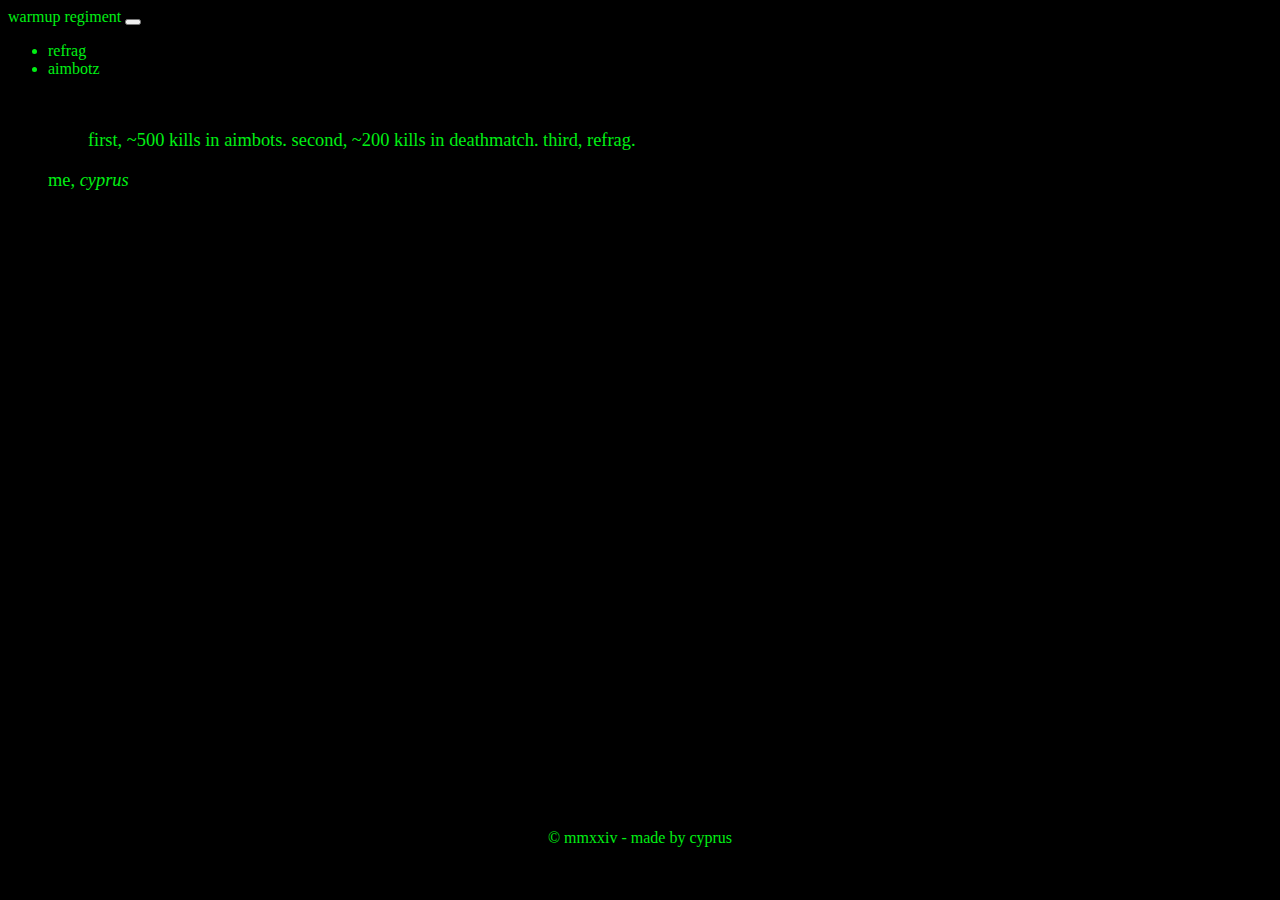
==== index.html @ 60c1d051 "Update index.html" ====
﻿<!DOCTYPE html>

<html lang="en" xmlns="http://www.w3.org/1999/xhtml">
<head>
    <meta charset="utf-8" />
    <meta name="viewport" content="width=device-width, initial-scale=1">
    <title>warmup regiment</title>
    <link href="https://cdn.jsdelivr.net/npm/bootstrap@5.3.2/dist/css/bootstrap.min.css" rel="stylesheet" integrity="sha384-T3c6CoIi6uLrA9TneNEoa7RxnatzjcDSCmG1MXxSR1GAsXEV/Dwwykc2MPK8M2HN" crossorigin="anonymous">
    <link rel="stylesheet" href="styles.css">

</head>
<body>

    <nav class="navbar navbar-expand-lg bg-body-tertiary">
        <div class="container-fluid">
            <a class="navbar-brand" href="#">warmup regiment</a>
            <button class="navbar-toggler" type="button" data-bs-toggle="collapse" data-bs-target="#navbarNavDropdown" aria-controls="navbarNavDropdown" aria-expanded="false" aria-label="Toggle navigation">
                <span class="navbar-toggler-icon"></span>
            </button>
            <div class="collapse navbar-collapse" id="navbarNavDropdown">
                <ul class="navbar-nav">
                    <!--  <li class="nav-item">
          <a class="nav-link active" aria-current="page" href="index.html">confirmation</a>
      </li>
      <li class="nav-item">
          <a class="nav-link active" aria-current="page" href="infopage.html">info</a>
      </li> -->
                    <li class="nav-item">
                        <a class="nav-link" href="https://play.refrag.gg/login">refrag</a>
                    </li>
                    <li class="nav-item">
                        <a class="nav-link" href="https://steamcommunity.com/sharedfiles/filedetails/?id=243702660">aimbotz</a>
                    </li>
                </ul>
            </div>
        </div>
    </nav>



    <script src="https://cdn.jsdelivr.net/npm/bootstrap@5.3.2/dist/js/bootstrap.bundle.min.js" integrity="sha384-C6RzsynM9kWDrMNeT87bh95OGNyZPhcTNXj1NW7RuBCsyN/o0jlpcV8Qyq46cDfL" crossorigin="anonymous"></script>
    <br />
    <div class="blockquote">
        <figure class="text-center">
            <blockquote class="blockquote">
                <p>first, ~500 kills in aimbots. second, ~200 kills in deathmatch. third, refrag.</p>
            </blockquote>
            <figcaption class="blockquote-footer">
                me, <cite title="Source Title">cyprus</cite>
            </figcaption>
        </figure>
    </div>

    <div class="container d-flex justify-content-center align-items-center">
        <iframe src="https://docs.google.com/forms/d/e/1FAIpQLSf2u3tB7qZt5Wc6VH-E7j2DwxWYlgUydK9nCLgiUpsjbh6ivw/viewform?embedded=true" width="400" height="600" frameborder="0" marginheight="0" marginwidth="0">Loading…</iframe>
    </div>

    <footer>
        <p>&copy; mmxxiv - made by cyprus</p>
    </footer>


</body>
</html>
---- styles.css ----
body {
	background-color: #000;
	color: rgb(0 239 20);
	
}

.blockquote {
	color: rgb(0 239 20);
	font-size: 1.15rem;
}

:root, [data-bs-theme=light] {
	--bs-tertiary-bg-rgb: 0,0,0;
	align-items: center;
}


.navbar-brand {
	padding-top: var(--bs-navbar-brand-padding-y);
	padding-bottom: var(--bs-navbar-brand-padding-y);
	margin-right: var(--bs-navbar-brand-margin-end);
	font-size: var(--bs-navbar-brand-font-size);
	color: rgb(0 239 20);
	text-decoration: none;
	white-space: nowrap;
}

.navbar-nav .nav-link.active, .navbar-nav .nav-link.show {
	color: rgb(0 239 20);
}

.nav-link {
	display: flex;
	padding: var(--bs-nav-link-padding-y) var(--bs-nav-link-padding-x);
	font-size: var(--bs-nav-link-font-size);
	font-weight: var(--bs-nav-link-font-weight);
	color: rgb(0 239 20);
	text-decoration: none;
	background: 0 0;
	border: 0;
	transition: color .15s ease-in-out,background-color .15s ease-in-out,border-color .15s ease-in-out;
}

footer {
	color: rgb(0 239 20);
	text-align: center;
	bottom: 0;
}
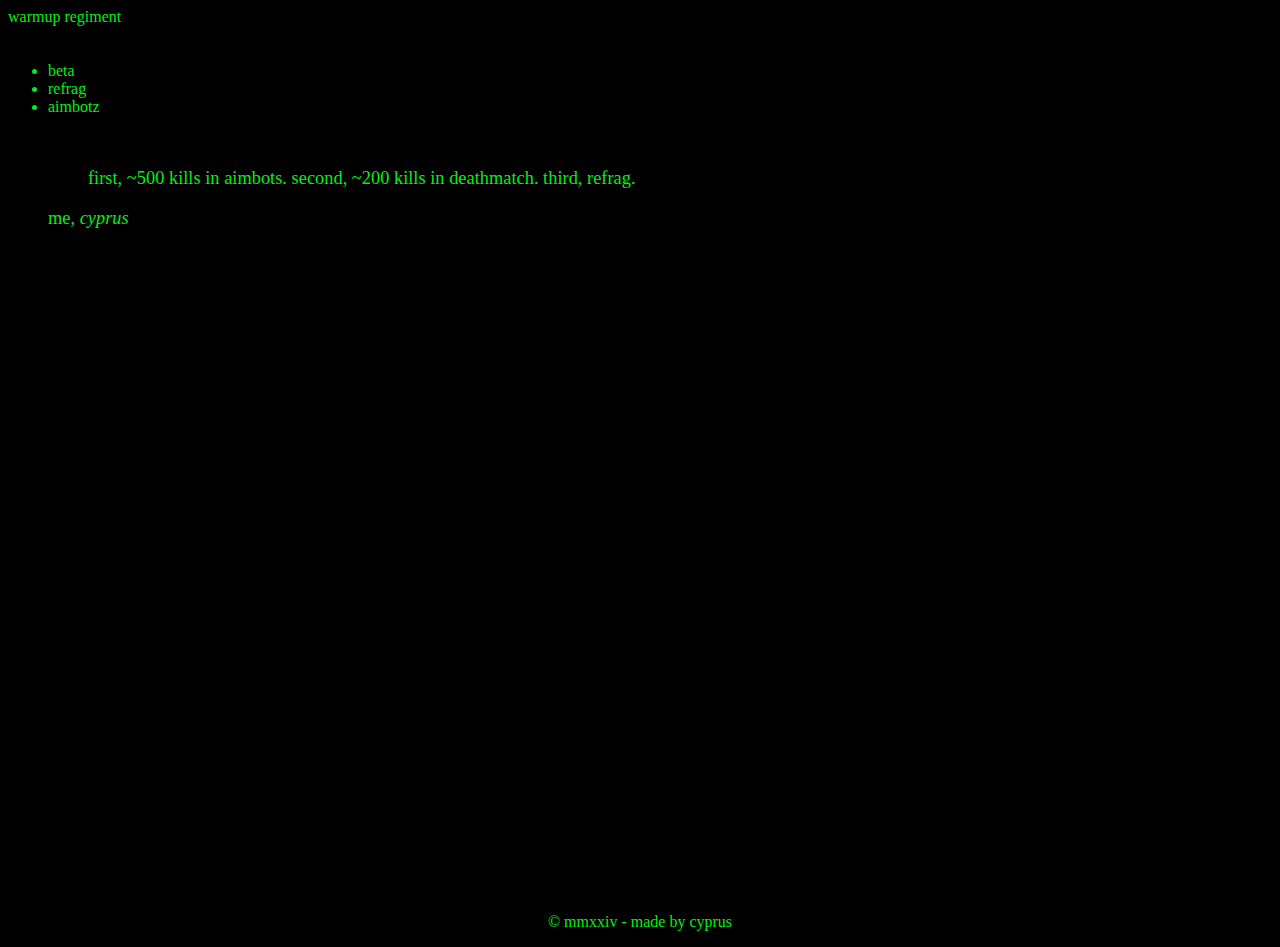
==== commit 0c64769b: "Update index.html" ====
--- a/index.html
+++ b/index.html
@@ -11,20 +11,18 @@
 </head>
 <body>
 
+<!-- nav bar -->
     <nav class="navbar navbar-expand-lg bg-body-tertiary">
         <div class="container-fluid">
-            <a class="navbar-brand" href="#">warmup regiment</a>
+            <a class="navbar-brand" href="index.html">warmup regiment</a>
             <button class="navbar-toggler" type="button" data-bs-toggle="collapse" data-bs-target="#navbarNavDropdown" aria-controls="navbarNavDropdown" aria-expanded="false" aria-label="Toggle navigation">
                 <span class="navbar-toggler-icon"></span>
             </button>
             <div class="collapse navbar-collapse" id="navbarNavDropdown">
                 <ul class="navbar-nav">
-                    <!--  <li class="nav-item">
-          <a class="nav-link active" aria-current="page" href="index.html">confirmation</a>
-      </li>
-      <li class="nav-item">
-          <a class="nav-link active" aria-current="page" href="infopage.html">info</a>
-      </li> -->
+                    <li class="nav-item">
+                        <a class="nav-link" href="beta.html">beta</a>
+                    </li>
                     <li class="nav-item">
                         <a class="nav-link" href="https://play.refrag.gg/login">refrag</a>
                     </li>
@@ -35,8 +33,7 @@
             </div>
         </div>
     </nav>
-
-
+<!-- nav bar end -->
 
     <script src="https://cdn.jsdelivr.net/npm/bootstrap@5.3.2/dist/js/bootstrap.bundle.min.js" integrity="sha384-C6RzsynM9kWDrMNeT87bh95OGNyZPhcTNXj1NW7RuBCsyN/o0jlpcV8Qyq46cDfL" crossorigin="anonymous"></script>
     <br />
@@ -51,6 +48,12 @@
         </figure>
     </div>
 
+
+<!-- checklist start -->
+<!-- checklist end -->
+
+<!-- footer start -->
+
     <div class="container d-flex justify-content-center align-items-center">
         <iframe src="https://docs.google.com/forms/d/e/1FAIpQLSf2u3tB7qZt5Wc6VH-E7j2DwxWYlgUydK9nCLgiUpsjbh6ivw/viewform?embedded=true" width="400" height="600" frameborder="0" marginheight="0" marginwidth="0">Loading…</iframe>
     </div>
@@ -59,6 +62,7 @@
         <p>&copy; mmxxiv - made by cyprus</p>
     </footer>
 
+    <!-- footer end -->
 
 </body>
 </html>--- a/styles.css
+++ b/styles.css
@@ -1,6 +1,7 @@
 body {
 	background-color: #000;
 	color: rgb(0 239 20);
+	font-family: Brougham, Consolas, Calibri;
 	
 }
 
@@ -14,6 +15,55 @@
 	align-items: center;
 }
 
+.navbar navbar-expand-lg bg-body-tertiary {
+	font-family: Calibri;
+}
+
+.container {
+	max-width: 600px;
+	margin: 20px auto;
+	padding: 20px;
+	border-radius: 8px;
+	box-shadow: 0 0 10px rgba(0, 0, 0, 0.1);
+	text-align: center;
+}
+
+h1 {
+	text-align: center;
+	margin-bottom: 20px;
+}
+
+label {
+	display: block;
+	margin-bottom: 10px;
+	font-weight: bold;
+}
+
+.checkbox-group {
+	display: inline-block;
+	margin-bottom: 0; /* Add space between checkboxes */
+}
+
+	.checkbox-group label {
+		display: block;
+		margin-bottom: 10px;
+	}
+
+button {
+	display: block;
+	width: 100%;
+	padding: 10px;
+	background-color: #000;
+	color: #00ff00;
+	border: none;
+	border-radius: 5px;
+	cursor: pointer;
+}
+
+	button:hover {
+		background-color: #00ff00;
+		color: black;
+	}
 
 .navbar-brand {
 	padding-top: var(--bs-navbar-brand-padding-y);
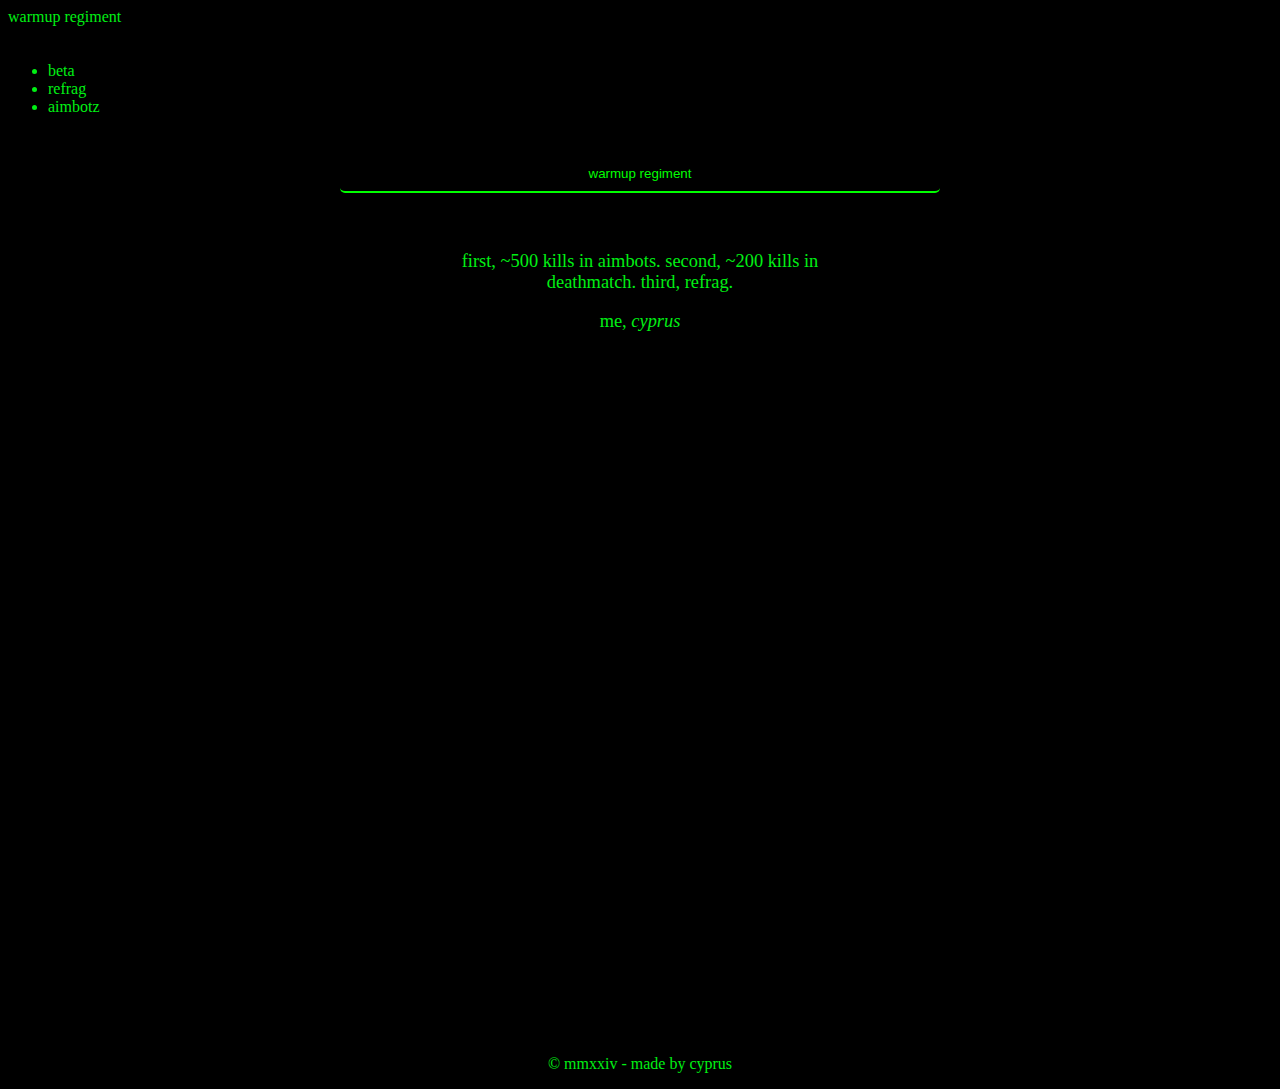
==== commit 734a11fa: "styling changes" ====
--- a/index.html
+++ b/index.html
@@ -7,6 +7,8 @@
     <title>warmup regiment</title>
     <link href="https://cdn.jsdelivr.net/npm/bootstrap@5.3.2/dist/css/bootstrap.min.css" rel="stylesheet" integrity="sha384-T3c6CoIi6uLrA9TneNEoa7RxnatzjcDSCmG1MXxSR1GAsXEV/Dwwykc2MPK8M2HN" crossorigin="anonymous">
     <link rel="stylesheet" href="styles.css">
+
+    <script src="https://cdn.jsdelivr.net/npm/bootstrap@5.3.2/dist/js/bootstrap.bundle.min.js" integrity="sha384-C6RzsynM9kWDrMNeT87bh95OGNyZPhcTNXj1NW7RuBCsyN/o0jlpcV8Qyq46cDfL" crossorigin="anonymous"></script>
 
 </head>
 <body>
@@ -33,24 +35,32 @@
             </div>
         </div>
     </nav>
-<!-- nav bar end -->
 
-    <script src="https://cdn.jsdelivr.net/npm/bootstrap@5.3.2/dist/js/bootstrap.bundle.min.js" integrity="sha384-C6RzsynM9kWDrMNeT87bh95OGNyZPhcTNXj1NW7RuBCsyN/o0jlpcV8Qyq46cDfL" crossorigin="anonymous"></script>
-    <br />
-    <div class="blockquote">
-        <figure class="text-center">
-            <blockquote class="blockquote">
-                <p>first, ~500 kills in aimbots. second, ~200 kills in deathmatch. third, refrag.</p>
-            </blockquote>
-            <figcaption class="blockquote-footer">
-                me, <cite title="Source Title">cyprus</cite>
-            </figcaption>
-        </figure>
+
+    <div class="container">
+        <!-- Button to trigger collapse -->
+        <button class="btn dropdownbtn" type="button" data-bs-toggle="collapse" data-bs-target="#collapseExample" aria-expanded="false" aria-controls="collapseExample">
+            warmup regiment
+        </button>
+        <!-- Collapsible content -->
+        <div class="collapse" id="collapseExample">
+            <div class="blockquote">
+                <figure class="text-center">
+                    <blockquote class="blockquote">
+                        <br />
+                        <p>first, ~500 kills in aimbots. second, ~200 kills in deathmatch. third, refrag.</p>
+                    </blockquote>
+                    <figcaption class="blockquote-footer">
+                        me, <cite title="Source Title">cyprus</cite>
+                    </figcaption>
+                </figure>
+            </div>
+        </div>
     </div>
 
 
 <!-- checklist start -->
-<!-- checklist end -->
+
 
 <!-- footer start -->
 
@@ -62,7 +72,7 @@
         <p>&copy; mmxxiv - made by cyprus</p>
     </footer>
 
-    <!-- footer end -->
+
 
 </body>
 </html>--- a/styles.css
+++ b/styles.css
@@ -17,6 +17,7 @@
 
 .navbar navbar-expand-lg bg-body-tertiary {
 	font-family: Calibri;
+	color: red;
 }
 
 .container {
@@ -27,6 +28,21 @@
 	box-shadow: 0 0 10px rgba(0, 0, 0, 0.1);
 	text-align: center;
 }
+
+.dropdownbtn {
+	background-color: transparent;
+	border: none;
+	border-bottom: 2px solid #00ff00; /* Green line at the bottom */
+	color: #00ff00; /* Green text */
+	transition: color 0.3s, border-color 0.3s; /* Smooth transition */
+}
+
+
+
+	.dropdownbtn:hover {
+		color: red; /* Change text color on hover */
+		border-color: red; /* Change border color on hover */
+	}
 
 h1 {
 	text-align: center;
@@ -75,6 +91,14 @@
 	white-space: nowrap;
 }
 
+.navbar-brand:hover{
+	color: red;
+}
+
+.nav-item:hover{
+	color: red;
+}
+
 .navbar-nav .nav-link.active, .navbar-nav .nav-link.show {
 	color: rgb(0 239 20);
 }
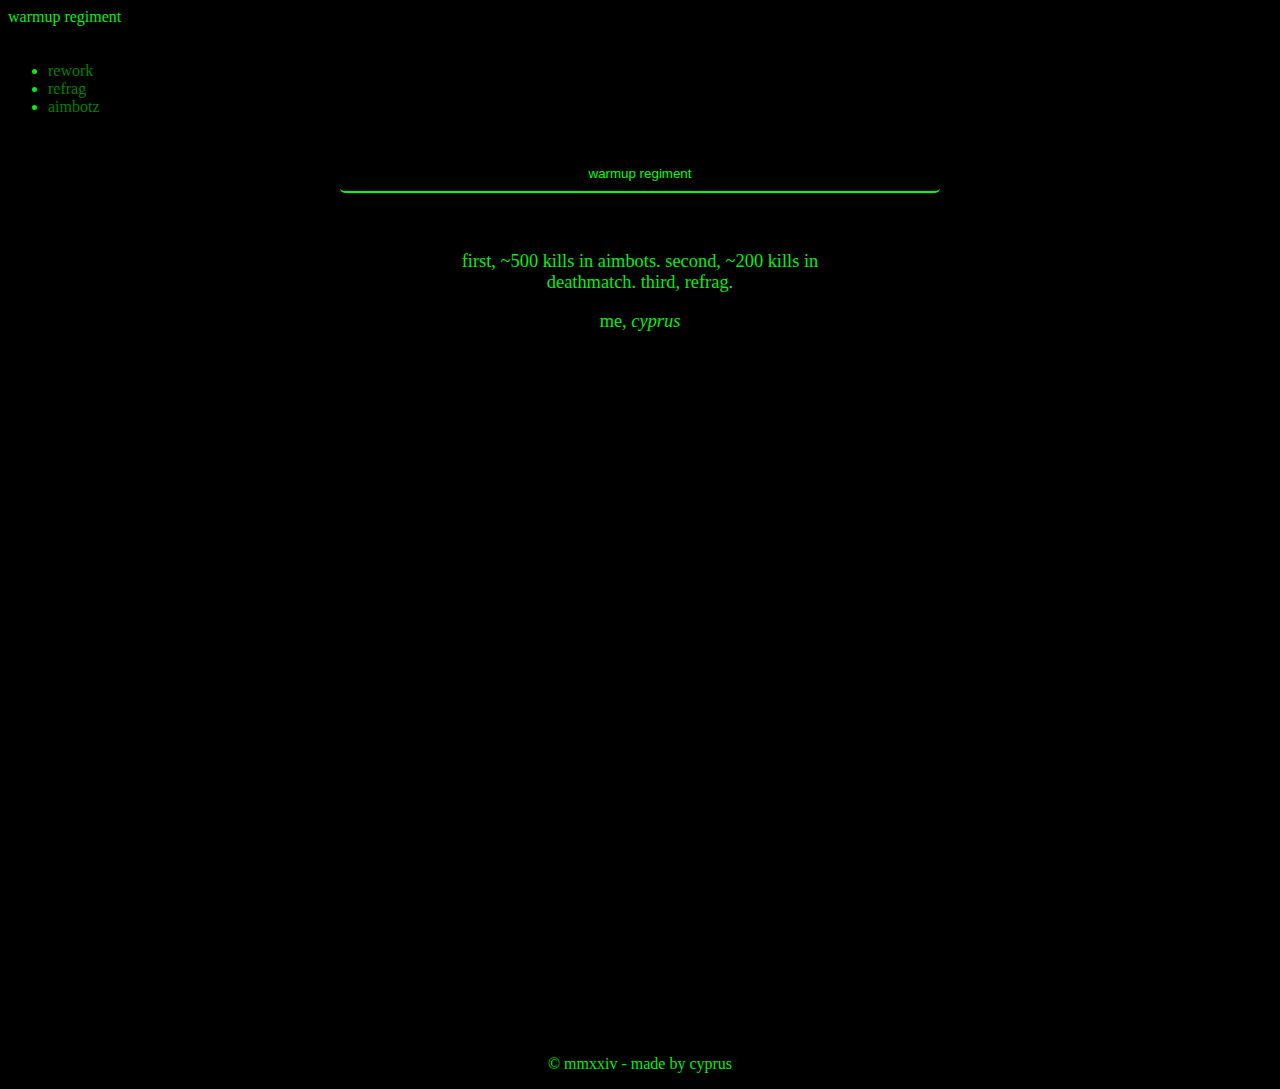
==== commit b80b22b6: "big update" ====
--- a/index.html
+++ b/index.html
@@ -23,7 +23,7 @@
             <div class="collapse navbar-collapse" id="navbarNavDropdown">
                 <ul class="navbar-nav">
                     <li class="nav-item">
-                        <a class="nav-link" href="beta.html">beta</a>
+                        <a class="nav-link" href="rework.hmtl">rework</a>
                     </li>
                     <li class="nav-item">
                         <a class="nav-link" href="https://play.refrag.gg/login">refrag</a>
--- a/styles.css
+++ b/styles.css
@@ -91,16 +91,26 @@
 	white-space: nowrap;
 }
 
-.navbar-brand:hover{
+	.navbar-brand:hover {
+		color: red;
+	}
+
+
+.navbar-nav .nav-link.active, .navbar-nav .nav-link.show {
+	color: rgb(0 239 20);
+}
+
+
+.nav-item:hover {
 	color: red;
 }
 
-.nav-item:hover{
-	color: red;
+.navbar-nav .nav-link {
+	color: green;
 }
 
-.navbar-nav .nav-link.active, .navbar-nav .nav-link.show {
-	color: rgb(0 239 20);
+.navbar-nav .nan-link:hover {
+	color: red;
 }
 
 .nav-link {
@@ -108,13 +118,14 @@
 	padding: var(--bs-nav-link-padding-y) var(--bs-nav-link-padding-x);
 	font-size: var(--bs-nav-link-font-size);
 	font-weight: var(--bs-nav-link-font-weight);
-	color: rgb(0 239 20);
+	color: red;
 	text-decoration: none;
 	background: 0 0;
 	border: 0;
 	transition: color .15s ease-in-out,background-color .15s ease-in-out,border-color .15s ease-in-out;
 }
 
+
 footer {
 	color: rgb(0 239 20);
 	text-align: center;
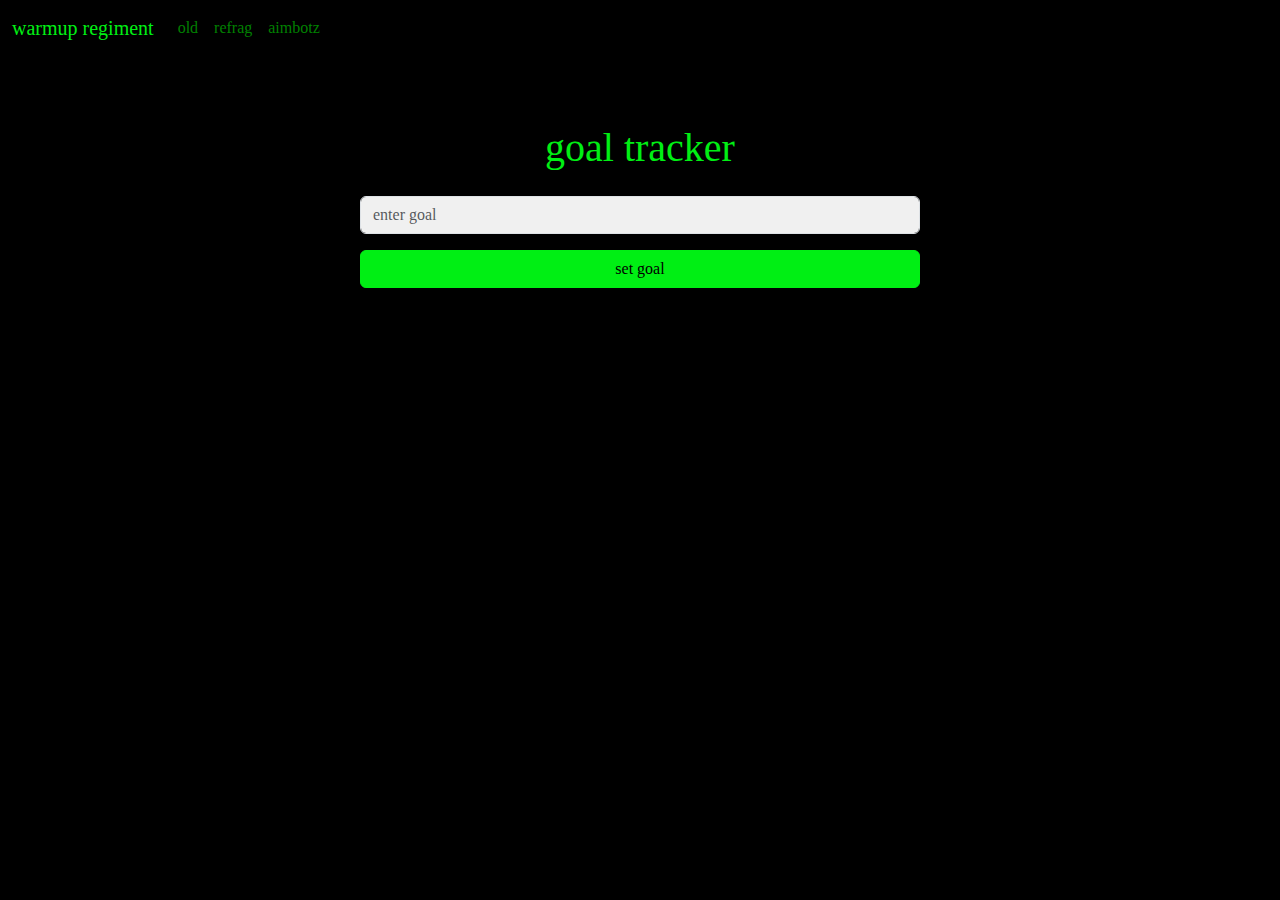
==== commit 3f88f4aa: "major" ====
--- a/index.html
+++ b/index.html
@@ -1,19 +1,75 @@
 ﻿<!DOCTYPE html>
-
-<html lang="en" xmlns="http://www.w3.org/1999/xhtml">
+<html lang="en">
 <head>
-    <meta charset="utf-8" />
-    <meta name="viewport" content="width=device-width, initial-scale=1">
-    <title>warmup regiment</title>
-    <link href="https://cdn.jsdelivr.net/npm/bootstrap@5.3.2/dist/css/bootstrap.min.css" rel="stylesheet" integrity="sha384-T3c6CoIi6uLrA9TneNEoa7RxnatzjcDSCmG1MXxSR1GAsXEV/Dwwykc2MPK8M2HN" crossorigin="anonymous">
+    <meta charset="UTF-8">
+    <meta name="viewport" content="width=device-width, initial-scale=1.0">
+    <title>Goal Tracker</title>
+    <link href="https://cdn.jsdelivr.net/npm/bootstrap@5.3.2/dist/css/bootstrap.min.css" rel="stylesheet">
     <link rel="stylesheet" href="styles.css">
-
-    <script src="https://cdn.jsdelivr.net/npm/bootstrap@5.3.2/dist/js/bootstrap.bundle.min.js" integrity="sha384-C6RzsynM9kWDrMNeT87bh95OGNyZPhcTNXj1NW7RuBCsyN/o0jlpcV8Qyq46cDfL" crossorigin="anonymous"></script>
-
+    <style>
+        body {
+            text-transform: lowercase;
+        }
+
+        .goal-card {
+            margin-bottom: 20px;
+            background-color: #f0f0f0; /* Set the background color to gray */
+        }
+
+        .form-control {
+            background-color: #f0f0f0; /* Set the background color of input box to gray */
+        }
+
+        .btn-set-goal {
+            background-color: green; /* Set the background color of the button to green */
+            border-color: green; /* Set the border color of the button to green */
+        }
+
+        .checkmark {
+            color: green;
+        }
+
+        .form-check-input {
+            margin-right: 10px;
+        }
+
+        .form-check-inline .form-check-label {
+            margin-left: 10px; /* Increase margin between checkboxes and labels */
+        }
+
+        .close-icon {
+            position: absolute;
+            top: 5px;
+            right: 5px;
+            cursor: pointer;
+            font-size: 24px; /* Adjust the font size to make the close icon larger */
+        }
+
+        .completion-message {
+            font-size: 14px; /* Set smaller font size for the completion message */
+        }
+
+        .card-title {
+            font-weight: bold; /* Set the font weight to bold for goals text */
+        }
+
+
+
+        .btn-set-goal {
+            color: black;
+            background-color: rgb(0 239 20);
+            border-color: rgb(0 239 20);
+        }
+
+            .btn-set-goal:hover {
+                color: black;
+                background-color: red;
+            }
+    </style>
 </head>
 <body>
 
-<!-- nav bar -->
+
     <nav class="navbar navbar-expand-lg bg-body-tertiary">
         <div class="container-fluid">
             <a class="navbar-brand" href="index.html">warmup regiment</a>
@@ -23,7 +79,7 @@
             <div class="collapse navbar-collapse" id="navbarNavDropdown">
                 <ul class="navbar-nav">
                     <li class="nav-item">
-                        <a class="nav-link" href="rework.hmtl">rework</a>
+                        <a class="nav-link" href="old.html">old</a>
                     </li>
                     <li class="nav-item">
                         <a class="nav-link" href="https://play.refrag.gg/login">refrag</a>
@@ -37,42 +93,164 @@
     </nav>
 
 
-    <div class="container">
-        <!-- Button to trigger collapse -->
-        <button class="btn dropdownbtn" type="button" data-bs-toggle="collapse" data-bs-target="#collapseExample" aria-expanded="false" aria-controls="collapseExample">
-            warmup regiment
-        </button>
-        <!-- Collapsible content -->
-        <div class="collapse" id="collapseExample">
-            <div class="blockquote">
-                <figure class="text-center">
-                    <blockquote class="blockquote">
-                        <br />
-                        <p>first, ~500 kills in aimbots. second, ~200 kills in deathmatch. third, refrag.</p>
-                    </blockquote>
-                    <figcaption class="blockquote-footer">
-                        me, <cite title="Source Title">cyprus</cite>
-                    </figcaption>
-                </figure>
+    <div class="container mt-5">
+        <h1 class="mb-4">goal tracker</h1>
+        <form id="goal-form">
+            <div class="mb-3">
+                <label for="goals" class="form-label"></label>
+                <input type="text" class="form-control" id="goals" placeholder="enter goal">
             </div>
-        </div>
+            <button type="submit" class="btn btn-primary btn-set-goal">set goal</button>
+        </form>
+
+        <div id="goal-cards" class="mt-4"></div>
     </div>
 
-
-<!-- checklist start -->
-
-
-<!-- footer start -->
-
-    <div class="container d-flex justify-content-center align-items-center">
-        <iframe src="https://docs.google.com/forms/d/e/1FAIpQLSf2u3tB7qZt5Wc6VH-E7j2DwxWYlgUydK9nCLgiUpsjbh6ivw/viewform?embedded=true" width="400" height="600" frameborder="0" marginheight="0" marginwidth="0">Loading…</iframe>
-    </div>
-
-    <footer>
-        <p>&copy; mmxxiv - made by cyprus</p>
-    </footer>
-
-
+    <script>
+        document.addEventListener('DOMContentLoaded', function () {
+            const goalForm = document.getElementById('goal-form');
+            const goalInput = document.getElementById('goals');
+            const goalCardsContainer = document.getElementById('goal-cards');
+
+            // Function to create a goal card
+            function createGoalCard(goalText) {
+                const card = document.createElement('div');
+                card.classList.add('card', 'goal-card');
+                card.innerHTML = `
+                                <div class="card-body">
+                                    <span class="close-icon" aria-hidden="true">&times;</span>
+                                    <h5 class="card-title">${goalText}</h5>
+                                    <div class="checkmarks" id="checkmarks-${goalText.replace(/\s+/g, '-').toLowerCase()}"></div>
+                                    <p class="progress-text">Next check off available in <span id="countdown"></span></p>
+                                    <div class="form-check form-check-inline" id="checkOffContainer"></div>
+                                </div>
+                            `;
+                goalCardsContainer.appendChild(card);
+
+                // Countdown timer for check off availability
+                const countdownElement = card.querySelector('#countdown');
+                const checkOffContainer = card.querySelector('#checkOffContainer');
+                const checkmarksContainer = card.querySelector(`#checkmarks-${goalText.replace(/\s+/g, '-').toLowerCase()}`);
+
+                const today = new Date();
+                today.setHours(22, 0, 0, 0); // 10 PM NZT
+
+                function updateCountdown() {
+                    const now = new Date();
+                    const distance = today - now;
+
+                    const days = Math.floor(distance / (1000 * 60 * 60 * 24));
+                    const hours = Math.floor((distance % (1000 * 60 * 60 * 24)) / (1000 * 60 * 60));
+                    const minutes = Math.floor((distance % (1000 * 60 * 60)) / (1000 * 60));
+                    const seconds = Math.floor((distance % (1000 * 60)) / 1000);
+
+                    countdownElement.innerHTML = `${days}d ${hours}h ${minutes}m ${seconds}s`;
+
+                    if (distance <= 0) {
+                        clearInterval(countdownInterval);
+                        countdownElement.innerHTML = 'Now';
+                        enableCheckOff();
+                    }
+                }
+
+                const countdownInterval = setInterval(updateCountdown, 1000);
+                updateCountdown();
+
+                // Function to enable check-off
+                function enableCheckOff() {
+                    const completionData = JSON.parse(localStorage.getItem('completionData')) || {};
+                    const goalCompletionData = completionData[goalText] || {};
+                    const todayKey = new Date().toISOString().split('T')[0];
+                    const isCompleted = goalCompletionData[todayKey] || false;
+
+                    if (!isCompleted) {
+                        const daysOfWeek = ['Mon', 'Tue', 'Wed', 'Thu', 'Fri', 'Sat', 'Sun'];
+                        for (let i = 0; i < 7; i++) {
+                            const checkboxContainer = document.createElement('div');
+                            checkboxContainer.classList.add('form-check', 'form-check-inline');
+
+                            const checkbox = document.createElement('input');
+                            checkbox.classList.add('form-check-input');
+                            checkbox.type = 'checkbox';
+                            checkbox.id = `checkOff-${i}`;
+                            checkbox.value = '';
+                            checkbox.disabled = false;
+                            checkbox.checked = false;
+                            checkboxContainer.appendChild(checkbox);
+
+                            const label = document.createElement('label');
+                            label.classList.add('form-check-label');
+                            label.htmlFor = `checkOff-${i}`;
+                            label.innerText = daysOfWeek[i]; // Display abbreviated day names
+                            checkboxContainer.appendChild(label);
+
+                            checkOffContainer.appendChild(checkboxContainer);
+                        }
+                    } else {
+                        const message = document.createElement('p');
+                        message.classList.add('completion-message'); // Add class to style the completion message
+                        message.innerText = 'You have already completed your task for today.';
+                        checkOffContainer.appendChild(message);
+                    }
+                }
+
+                enableCheckOff();
+
+                // Function to handle task completion
+                checkOffContainer.addEventListener('change', function (event) {
+                    if (event.target.type === 'checkbox') {
+                        const completionData = JSON.parse(localStorage.getItem('completionData')) || {};
+                        const goalCompletionData = completionData[goalText] || {};
+                        const todayKey = new Date().toISOString().split('T')[0];
+                        goalCompletionData[todayKey] = true;
+                        completionData[goalText] = goalCompletionData;
+                        localStorage.setItem('completionData', JSON.stringify(completionData));
+                        event.target.disabled = true;
+                        updateCheckmarks();
+                    }
+                });
+
+                // Function to update checkmarks
+                function updateCheckmarks() {
+                    const completionData = JSON.parse(localStorage.getItem('completionData')) || {};
+                    const goalCompletionData = completionData[goalText] || {};
+                    const completedDays = Object.values(goalCompletionData).filter(day => day).length;
+                    checkmarksContainer.innerHTML = '';
+                    for (let i = 0; i < completedDays; i++) {
+                        const checkmark = document.createElement('span');
+                        checkmark.classList.add('checkmark');
+                        checkmark.innerHTML = '&#10003;'; // Checkmark symbol
+                        checkmarksContainer.appendChild(checkmark);
+                    }
+                }
+            }
+
+            // Load goals from local storage if available
+            const storedGoals = JSON.parse(localStorage.getItem('goals')) || [];
+
+            // Render existing goals
+            storedGoals.forEach(goal => {
+                createGoalCard(goal);
+            });
+
+            // Function to update local storage
+            function updateLocalStorage(goals) {
+                localStorage.setItem('goals', JSON.stringify(goals));
+            }
+
+            // Function to handle goal form submission
+            goalForm.addEventListener('submit', function (event) {
+                event.preventDefault();
+                const goalText = goalInput.value.trim();
+                if (goalText !== '') {
+                    createGoalCard(goalText);
+                    storedGoals.push(goalText);
+                    updateLocalStorage(storedGoals);
+                    goalInput.value = '';
+                }
+            });
+        });
+    </script>
 
 </body>
-</html>+</html>
--- a/styles.css
+++ b/styles.css
@@ -4,6 +4,8 @@
 	font-family: Brougham, Consolas, Calibri;
 	
 }
+
+
 
 .blockquote {
 	color: rgb(0 239 20);
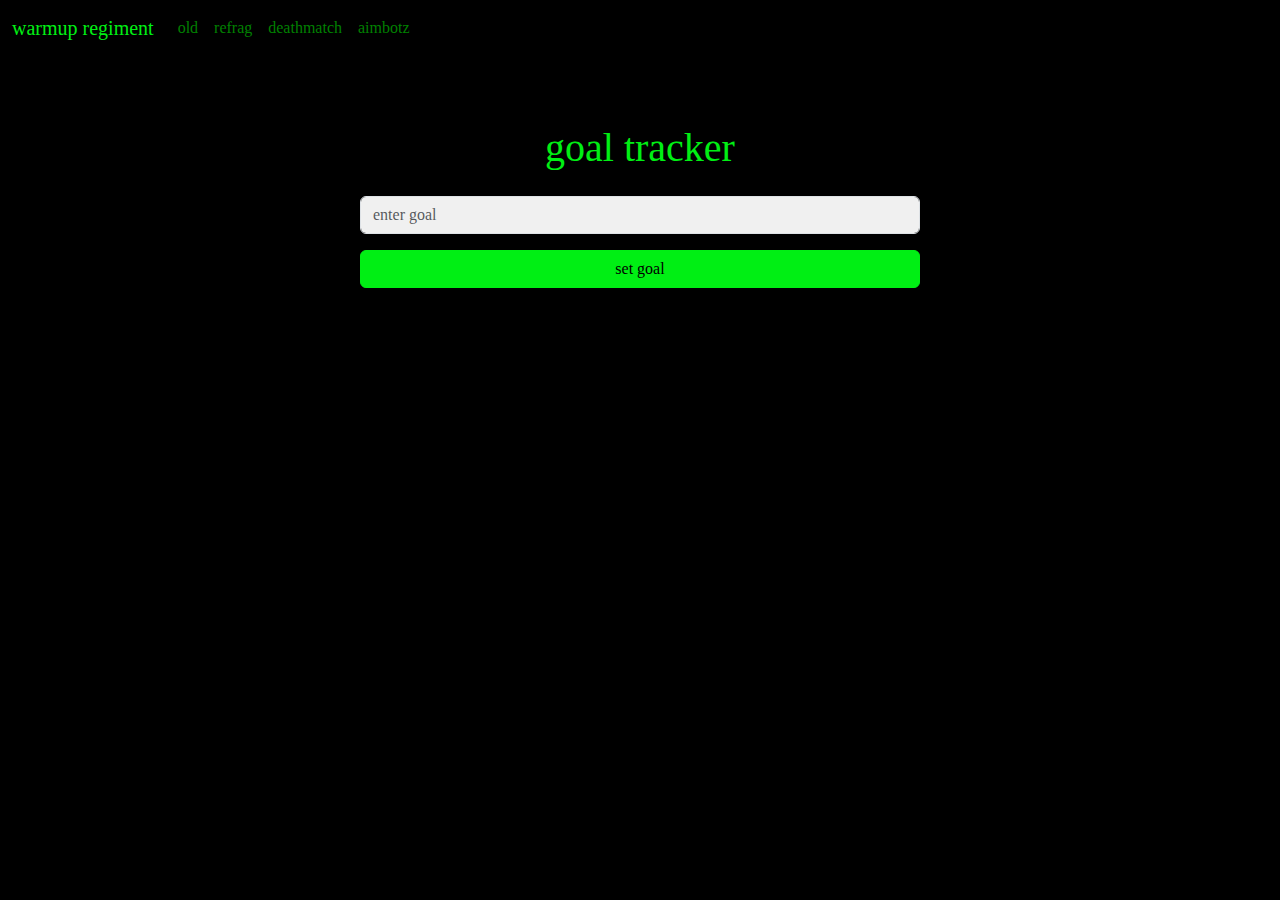
==== commit e0b21e56: "update" ====
--- a/index.html
+++ b/index.html
@@ -83,6 +83,9 @@
                     </li>
                     <li class="nav-item">
                         <a class="nav-link" href="https://play.refrag.gg/login">refrag</a>
+                    </li>
+                    <li class="nav-item">
+                        <a class="nav-link" href="https://pracc.com/play">deathmatch</a>
                     </li>
                     <li class="nav-item">
                         <a class="nav-link" href="https://steamcommunity.com/sharedfiles/filedetails/?id=243702660">aimbotz</a>
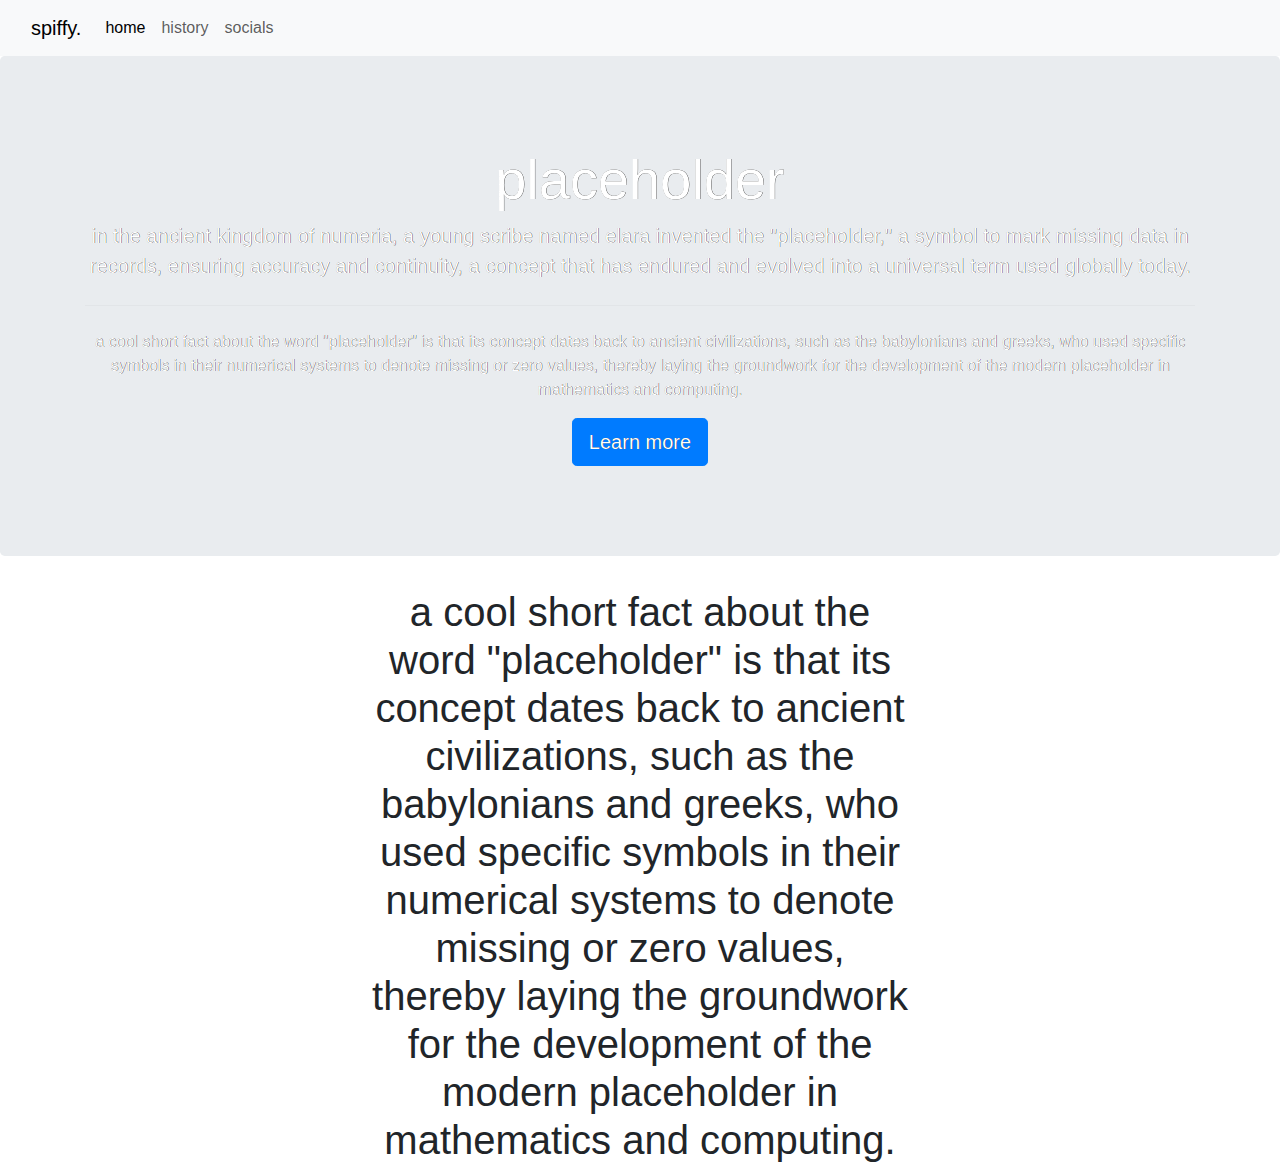
==== commit bedb579f: "first commit" ====
--- a/index.html
+++ b/index.html
@@ -1,259 +1,102 @@
-﻿<!DOCTYPE html>
+﻿<!doctype html>
 <html lang="en">
 <head>
-    <meta charset="UTF-8">
-    <meta name="viewport" content="width=device-width, initial-scale=1.0">
-    <title>Goal Tracker</title>
-    <link href="https://cdn.jsdelivr.net/npm/bootstrap@5.3.2/dist/css/bootstrap.min.css" rel="stylesheet">
+
+    <meta charset="utf-8">
+    <meta name="viewport" content="width=device-width, initial-scale=1">
+
+    <!-- attached pages -->
+    <script src="myscripts.js"></script>
     <link rel="stylesheet" href="styles.css">
-    <style>
-        body {
-            text-transform: lowercase;
-        }
-
-        .goal-card {
-            margin-bottom: 20px;
-            background-color: #f0f0f0; /* Set the background color to gray */
-        }
-
-        .form-control {
-            background-color: #f0f0f0; /* Set the background color of input box to gray */
-        }
-
-        .btn-set-goal {
-            background-color: green; /* Set the background color of the button to green */
-            border-color: green; /* Set the border color of the button to green */
-        }
-
-        .checkmark {
-            color: green;
-        }
-
-        .form-check-input {
-            margin-right: 10px;
-        }
-
-        .form-check-inline .form-check-label {
-            margin-left: 10px; /* Increase margin between checkboxes and labels */
-        }
-
-        .close-icon {
-            position: absolute;
-            top: 5px;
-            right: 5px;
-            cursor: pointer;
-            font-size: 24px; /* Adjust the font size to make the close icon larger */
-        }
-
-        .completion-message {
-            font-size: 14px; /* Set smaller font size for the completion message */
-        }
-
-        .card-title {
-            font-weight: bold; /* Set the font weight to bold for goals text */
-        }
+    <link rel="stylesheet" href="bootstrap.css" />
 
 
 
-        .btn-set-goal {
-            color: black;
-            background-color: rgb(0 239 20);
-            border-color: rgb(0 239 20);
-        }
+    <!-- bootstrap -->
+    <link href="https://cdn.jsdelivr.net/npm/bootstrap@5.3.2/dist/css/bootstrap.min.css" rel="stylesheet">
+    <link href="https://stackpath.bootstrapcdn.com/bootstrap/4.5.2/css/bootstrap.min.css" rel="stylesheet">
+    <link href="https://maxcdn.bootstrapcdn.com/bootstrap/5.3.0/css/bootstrap.min.css" rel="stylesheet">
+    <link href="https://maxcdn.bootstrapcdn.com/bootstrap/4.5.2/css/bootstrap.min.css" rel="stylesheet">
 
-            .btn-set-goal:hover {
-                color: black;
-                background-color: red;
-            }
-    </style>
+    <title>placeholder</title>
+
 </head>
 <body>
 
-
+    <!-- nav bar -->
     <nav class="navbar navbar-expand-lg bg-body-tertiary">
         <div class="container-fluid">
-            <a class="navbar-brand" href="index.html">warmup regiment</a>
+            <a class="navbar-brand" href="#">spiffy.</a>
             <button class="navbar-toggler" type="button" data-bs-toggle="collapse" data-bs-target="#navbarNavDropdown" aria-controls="navbarNavDropdown" aria-expanded="false" aria-label="Toggle navigation">
                 <span class="navbar-toggler-icon"></span>
             </button>
             <div class="collapse navbar-collapse" id="navbarNavDropdown">
                 <ul class="navbar-nav">
                     <li class="nav-item">
-                        <a class="nav-link" href="old.html">old</a>
+                        <a class="nav-link active" aria-current="page" href="index.html">home</a>
                     </li>
                     <li class="nav-item">
-                        <a class="nav-link" href="https://play.refrag.gg/login">refrag</a>
+                        <a class="nav-link" href="about.html">history</a>
                     </li>
                     <li class="nav-item">
-                        <a class="nav-link" href="https://pracc.com/play">deathmatch</a>
-                    </li>
-                    <li class="nav-item">
-                        <a class="nav-link" href="https://steamcommunity.com/sharedfiles/filedetails/?id=243702660">aimbotz</a>
+                        <a class="nav-link" href="socials.html">socials</a>
                     </li>
                 </ul>
             </div>
         </div>
     </nav>
 
+    <!-- jumbotron -->
+    <div class="jumbotron full-page-jumbotron text-center">
+        <div class="container">
+            <h1 class="display-4">placeholder</h1>
+            <p class="lead">in the ancient kingdom of numeria, a young scribe named elara invented the "placeholder," a symbol to mark missing data in records, ensuring accuracy and continuity, a concept that has endured and evolved into a universal term used globally today.</p>
+            <hr class="my-4">
+            <p>a cool short fact about the word "placeholder" is that its concept dates back to ancient civilizations, such as the babylonians and greeks, who used specific symbols in their numerical systems to denote missing or zero values, thereby laying the groundwork for the development of the modern placeholder in mathematics and computing.</p>
+            <a class="btn btn-primary btn-lg" href="#" role="button">Learn more</a>
+        </div>
+    </div>
+    <script src="https://code.jquery.com/jquery-3.5.1.slim.min.js"></script>
+    <script src="https://cdn.jsdelivr.net/npm/@popperjs/core@2.5.4/dist/umd/popper.min.js"></script>
+    <script src="https://stackpath.bootstrapcdn.com/bootstrap/4.5.2/js/bootstrap.min.js"></script>
+</body>
 
-    <div class="container mt-5">
-        <h1 class="mb-4">goal tracker</h1>
-        <form id="goal-form">
-            <div class="mb-3">
-                <label for="goals" class="form-label"></label>
-                <input type="text" class="form-control" id="goals" placeholder="enter goal">
+
+
+<!--
+    <div id="carouselExampleControlsNoTouching" class="carousel slide" data-bs-touch="false">
+        <div class="carousel-inner">
+            <div class="carousel-item active">
+                <img src="http://i.imgur.com/fJiN79u.png" class="d-block w-100" alt="...">
             </div>
-            <button type="submit" class="btn btn-primary btn-set-goal">set goal</button>
-        </form>
+            <div class="carousel-item">
+                <img src="http://i.imgur.com/2PFEgca.png" class="d-block w-100" alt="...">
+            </div>
+            <div class="carousel-item">
+                <img src="http://i.imgur.com/f4ZHDsv.jpg" class="d-block w-100" alt="...">
+            </div>
+        </div>
+        <button class="carousel-control-prev" type="button" data-bs-target="#carouselExampleControlsNoTouching" data-bs-slide="prev">
+            <span class="carousel-control-prev-icon" aria-hidden="true"></span>
+            <span class="visually-hidden">Previous</span>
+        </button>
+        <button class="carousel-control-next" type="button" data-bs-target="#carouselExampleControlsNoTouching" data-bs-slide="next">
+            <span class="carousel-control-next-icon" aria-hidden="true"></span>
+            <span class="visually-hidden">Next</span>
+        </button>
+    </div>
+-->
+<!-- carousel hidden -->
 
-        <div id="goal-cards" class="mt-4"></div>
+<div class="container">
+    <div class="row">
+        <div class="col-md-6 offset-md-3">
+            <h1 class="text-center"> a cool short fact about the word "placeholder" is that its concept dates back to ancient civilizations, such as the babylonians and greeks, who used specific symbols in their numerical systems to denote missing or zero values, thereby laying the groundwork for the development of the modern placeholder in mathematics and computing.</h1>
+        </div>
     </div>
-
-    <script>
-        document.addEventListener('DOMContentLoaded', function () {
-            const goalForm = document.getElementById('goal-form');
-            const goalInput = document.getElementById('goals');
-            const goalCardsContainer = document.getElementById('goal-cards');
-
-            // Function to create a goal card
-            function createGoalCard(goalText) {
-                const card = document.createElement('div');
-                card.classList.add('card', 'goal-card');
-                card.innerHTML = `
-                                <div class="card-body">
-                                    <span class="close-icon" aria-hidden="true">&times;</span>
-                                    <h5 class="card-title">${goalText}</h5>
-                                    <div class="checkmarks" id="checkmarks-${goalText.replace(/\s+/g, '-').toLowerCase()}"></div>
-                                    <p class="progress-text">Next check off available in <span id="countdown"></span></p>
-                                    <div class="form-check form-check-inline" id="checkOffContainer"></div>
-                                </div>
-                            `;
-                goalCardsContainer.appendChild(card);
-
-                // Countdown timer for check off availability
-                const countdownElement = card.querySelector('#countdown');
-                const checkOffContainer = card.querySelector('#checkOffContainer');
-                const checkmarksContainer = card.querySelector(`#checkmarks-${goalText.replace(/\s+/g, '-').toLowerCase()}`);
-
-                const today = new Date();
-                today.setHours(22, 0, 0, 0); // 10 PM NZT
-
-                function updateCountdown() {
-                    const now = new Date();
-                    const distance = today - now;
-
-                    const days = Math.floor(distance / (1000 * 60 * 60 * 24));
-                    const hours = Math.floor((distance % (1000 * 60 * 60 * 24)) / (1000 * 60 * 60));
-                    const minutes = Math.floor((distance % (1000 * 60 * 60)) / (1000 * 60));
-                    const seconds = Math.floor((distance % (1000 * 60)) / 1000);
-
-                    countdownElement.innerHTML = `${days}d ${hours}h ${minutes}m ${seconds}s`;
-
-                    if (distance <= 0) {
-                        clearInterval(countdownInterval);
-                        countdownElement.innerHTML = 'Now';
-                        enableCheckOff();
-                    }
-                }
-
-                const countdownInterval = setInterval(updateCountdown, 1000);
-                updateCountdown();
-
-                // Function to enable check-off
-                function enableCheckOff() {
-                    const completionData = JSON.parse(localStorage.getItem('completionData')) || {};
-                    const goalCompletionData = completionData[goalText] || {};
-                    const todayKey = new Date().toISOString().split('T')[0];
-                    const isCompleted = goalCompletionData[todayKey] || false;
-
-                    if (!isCompleted) {
-                        const daysOfWeek = ['Mon', 'Tue', 'Wed', 'Thu', 'Fri', 'Sat', 'Sun'];
-                        for (let i = 0; i < 7; i++) {
-                            const checkboxContainer = document.createElement('div');
-                            checkboxContainer.classList.add('form-check', 'form-check-inline');
-
-                            const checkbox = document.createElement('input');
-                            checkbox.classList.add('form-check-input');
-                            checkbox.type = 'checkbox';
-                            checkbox.id = `checkOff-${i}`;
-                            checkbox.value = '';
-                            checkbox.disabled = false;
-                            checkbox.checked = false;
-                            checkboxContainer.appendChild(checkbox);
-
-                            const label = document.createElement('label');
-                            label.classList.add('form-check-label');
-                            label.htmlFor = `checkOff-${i}`;
-                            label.innerText = daysOfWeek[i]; // Display abbreviated day names
-                            checkboxContainer.appendChild(label);
-
-                            checkOffContainer.appendChild(checkboxContainer);
-                        }
-                    } else {
-                        const message = document.createElement('p');
-                        message.classList.add('completion-message'); // Add class to style the completion message
-                        message.innerText = 'You have already completed your task for today.';
-                        checkOffContainer.appendChild(message);
-                    }
-                }
-
-                enableCheckOff();
-
-                // Function to handle task completion
-                checkOffContainer.addEventListener('change', function (event) {
-                    if (event.target.type === 'checkbox') {
-                        const completionData = JSON.parse(localStorage.getItem('completionData')) || {};
-                        const goalCompletionData = completionData[goalText] || {};
-                        const todayKey = new Date().toISOString().split('T')[0];
-                        goalCompletionData[todayKey] = true;
-                        completionData[goalText] = goalCompletionData;
-                        localStorage.setItem('completionData', JSON.stringify(completionData));
-                        event.target.disabled = true;
-                        updateCheckmarks();
-                    }
-                });
-
-                // Function to update checkmarks
-                function updateCheckmarks() {
-                    const completionData = JSON.parse(localStorage.getItem('completionData')) || {};
-                    const goalCompletionData = completionData[goalText] || {};
-                    const completedDays = Object.values(goalCompletionData).filter(day => day).length;
-                    checkmarksContainer.innerHTML = '';
-                    for (let i = 0; i < completedDays; i++) {
-                        const checkmark = document.createElement('span');
-                        checkmark.classList.add('checkmark');
-                        checkmark.innerHTML = '&#10003;'; // Checkmark symbol
-                        checkmarksContainer.appendChild(checkmark);
-                    }
-                }
-            }
-
-            // Load goals from local storage if available
-            const storedGoals = JSON.parse(localStorage.getItem('goals')) || [];
-
-            // Render existing goals
-            storedGoals.forEach(goal => {
-                createGoalCard(goal);
-            });
-
-            // Function to update local storage
-            function updateLocalStorage(goals) {
-                localStorage.setItem('goals', JSON.stringify(goals));
-            }
-
-            // Function to handle goal form submission
-            goalForm.addEventListener('submit', function (event) {
-                event.preventDefault();
-                const goalText = goalInput.value.trim();
-                if (goalText !== '') {
-                    createGoalCard(goalText);
-                    storedGoals.push(goalText);
-                    updateLocalStorage(storedGoals);
-                    goalInput.value = '';
-                }
-            });
-        });
-    </script>
+</div>
 
 </body>
 </html>
+
+
--- a/styles.css
+++ b/styles.css
@@ -1,135 +1,17 @@
-body {
-	background-color: #000;
-	color: rgb(0 239 20);
-	font-family: Brougham, Consolas, Calibri;
-	
+﻿body {
+    font-family: Arial, sans-serif;
 }
 
-
-
-.blockquote {
-	color: rgb(0 239 20);
-	font-size: 1.15rem;
+.jumbotron {
+    display: flex;
+    align-items: center;
+    background-image: url('http://i.imgur.com/jeA0BXr.jpg');
+    background-size: cover;
+    color: #ffffff;
+    height: 500px;
+    text-shadow: 0.25px 0.25px 0.25px #000000;
 }
 
-:root, [data-bs-theme=light] {
-	--bs-tertiary-bg-rgb: 0,0,0;
-	align-items: center;
-}
-
-.navbar navbar-expand-lg bg-body-tertiary {
-	font-family: Calibri;
-	color: red;
-}
-
-.container {
-	max-width: 600px;
-	margin: 20px auto;
-	padding: 20px;
-	border-radius: 8px;
-	box-shadow: 0 0 10px rgba(0, 0, 0, 0.1);
-	text-align: center;
-}
-
-.dropdownbtn {
-	background-color: transparent;
-	border: none;
-	border-bottom: 2px solid #00ff00; /* Green line at the bottom */
-	color: #00ff00; /* Green text */
-	transition: color 0.3s, border-color 0.3s; /* Smooth transition */
-}
-
-
-
-	.dropdownbtn:hover {
-		color: red; /* Change text color on hover */
-		border-color: red; /* Change border color on hover */
-	}
-
-h1 {
-	text-align: center;
-	margin-bottom: 20px;
-}
-
-label {
-	display: block;
-	margin-bottom: 10px;
-	font-weight: bold;
-}
-
-.checkbox-group {
-	display: inline-block;
-	margin-bottom: 0; /* Add space between checkboxes */
-}
-
-	.checkbox-group label {
-		display: block;
-		margin-bottom: 10px;
-	}
-
-button {
-	display: block;
-	width: 100%;
-	padding: 10px;
-	background-color: #000;
-	color: #00ff00;
-	border: none;
-	border-radius: 5px;
-	cursor: pointer;
-}
-
-	button:hover {
-		background-color: #00ff00;
-		color: black;
-	}
-
-.navbar-brand {
-	padding-top: var(--bs-navbar-brand-padding-y);
-	padding-bottom: var(--bs-navbar-brand-padding-y);
-	margin-right: var(--bs-navbar-brand-margin-end);
-	font-size: var(--bs-navbar-brand-font-size);
-	color: rgb(0 239 20);
-	text-decoration: none;
-	white-space: nowrap;
-}
-
-	.navbar-brand:hover {
-		color: red;
-	}
-
-
-.navbar-nav .nav-link.active, .navbar-nav .nav-link.show {
-	color: rgb(0 239 20);
-}
-
-
-.nav-item:hover {
-	color: red;
-}
-
-.navbar-nav .nav-link {
-	color: green;
-}
-
-.navbar-nav .nan-link:hover {
-	color: red;
-}
-
-.nav-link {
-	display: flex;
-	padding: var(--bs-nav-link-padding-y) var(--bs-nav-link-padding-x);
-	font-size: var(--bs-nav-link-font-size);
-	font-weight: var(--bs-nav-link-font-weight);
-	color: red;
-	text-decoration: none;
-	background: 0 0;
-	border: 0;
-	transition: color .15s ease-in-out,background-color .15s ease-in-out,border-color .15s ease-in-out;
-}
-
-
-footer {
-	color: rgb(0 239 20);
-	text-align: center;
-	bottom: 0;
+btn btn-dark btn-lg{
+    color:black;
 }